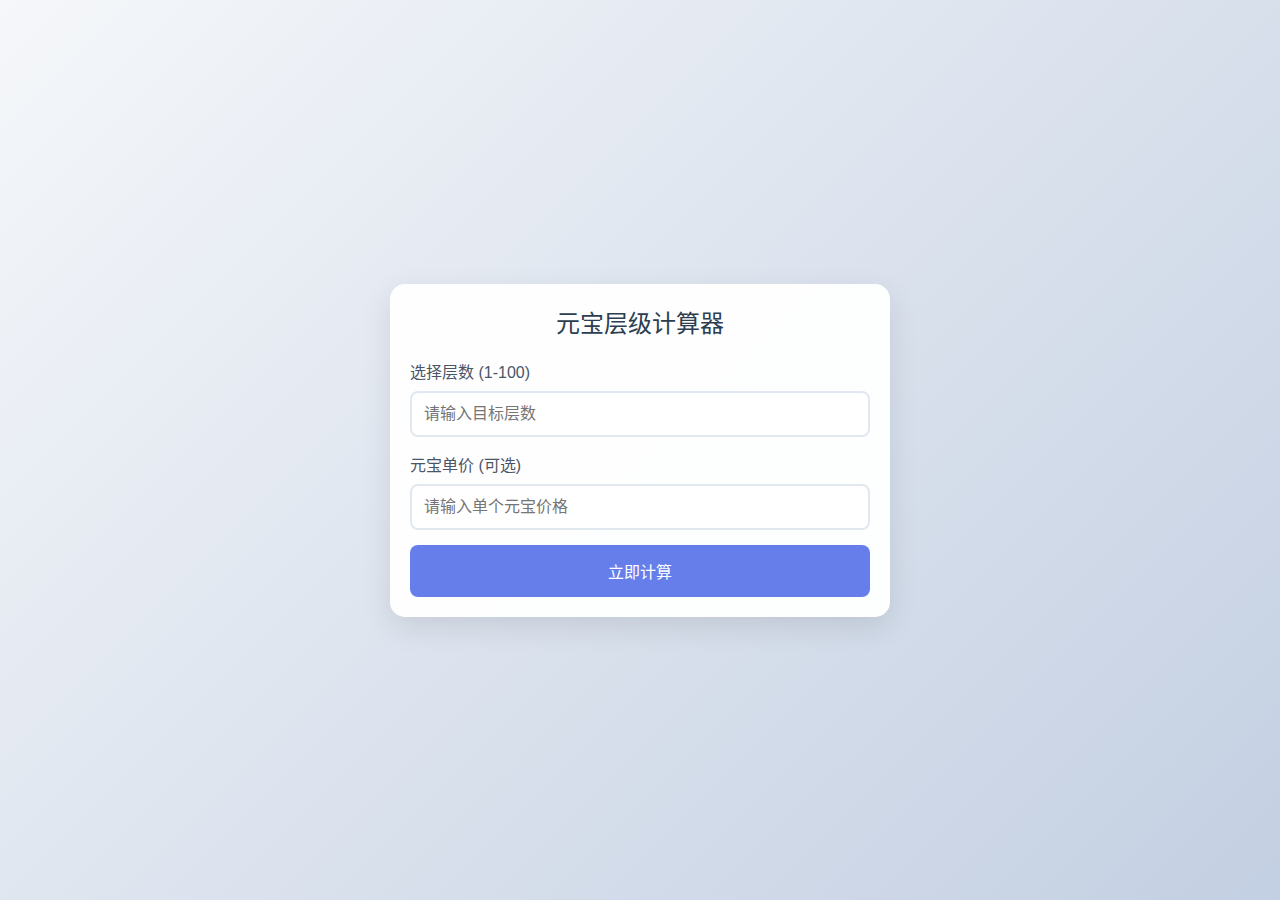
==== Html/kuangChan.html @ aea42758 "增加矿产计算器,更改了网页结构,删除了脚本联系" ====
<!DOCTYPE html>
<html lang="zh-CN">
<head>
    <meta charset="UTF-8">
    <meta name="viewport" content="width=device-width, initial-scale=1.0">
    <title>元宝层级计算器</title>
    <link rel="stylesheet" href="../Css/kuangChang.css?v=1.0">
</head>
<body>
    <div class="container">
        <h1>元宝层级计算器</h1>
        <div class="input-group">
            <label for="floor">选择层数 (1-100)</label>
            <input type="number" id="floor" min="1" max="100" placeholder="请输入目标层数">
        </div>
        <div class="input-group">
            <label for="price">元宝单价 (可选)</label>
            <input type="number" id="price" step="0.01" min="0" placeholder="请输入单个元宝价格">
        </div>
        <button onclick="calculate()">立即计算</button>
        <div class="error" id="error">请输入有效的层数！</div>
        <div id="result"></div>
    </div>

</body>
    <script src="../Js/kuanChang.js?v=1.0"></script>
</html>
---- Css/kuangChang.css ----
/* 基础样式重置 */
* {
    margin: 0;
    padding: 0;
    box-sizing: border-box;
}

body {
    font-family: 'Segoe UI', Tahoma, Geneva, Verdana, sans-serif;
    background: linear-gradient(135deg, #f5f7fa 0%, #c3cfe2 100%);
    min-height: 100vh;
    display: flex;
    justify-content: center;
    align-items: center;
    padding: 20px;
}

.container {
    background: rgba(255, 255, 255, 0.95);
    padding: 20px;
    border-radius: 15px;
    box-shadow: 0 10px 30px rgba(0, 0, 0, 0.1);
    width: 100%;
    max-width: 500px;
}

h1 {
    color: #2c3e50;
    text-align: center;
    margin-bottom: 20px;
    font-size: 24px;
    font-weight: 500;
}

.input-group {
    margin-bottom: 15px;
}

label {
    display: block;
    margin-bottom: 8px;
    color: #4a5568;
    font-size: 16px;
    font-weight: 500;
}

input {
    width: 100%;
    padding: 12px;
    border: 2px solid #e2e8f0;
    border-radius: 8px;
    font-size: 16px;
    transition: border-color 0.3s ease;
}

input:focus {
    outline: none;
    border-color: #667eea;
    box-shadow: 0 0 0 3px rgba(102, 126, 234, 0.1);
}

button {
    width: 100%;
    padding: 14px;
    background: #667eea;
    color: white;
    border: none;
    border-radius: 8px;
    font-size: 16px;
    cursor: pointer;
    transition: all 0.3s ease;
}

button:hover {
    background: #5a67d8;
    transform: translateY(-2px);
}

#result {
    margin-top: 20px;
    padding: 15px;
    background: #f8fafc;
    border-radius: 10px;
    display: none;
}

.result-item {
    padding: 12px;
    margin: 8px 0;
    background: white;
    border-radius: 8px;
    box-shadow: 0 2px 5px rgba(0, 0, 0, 0.05);
    font-size: 14px;
}

.error {
    color: #e53e3e;
    text-align: center;
    margin: 15px 0;
    font-size: 14px;
    display: none;
}

/* 手机端优化 */
@media (max-width: 480px) {
    body {
        padding: 10px;
    }

    .container {
        padding: 15px;
        border-radius: 12px;
    }

    h1 {
        font-size: 22px;
        margin-bottom: 15px;
    }

    input {
        padding: 10px;
        font-size: 14px;
    }

    button {
        padding: 12px;
        font-size: 14px;
    }

    .result-item {
        padding: 10px;
        font-size: 13px;
    }
}
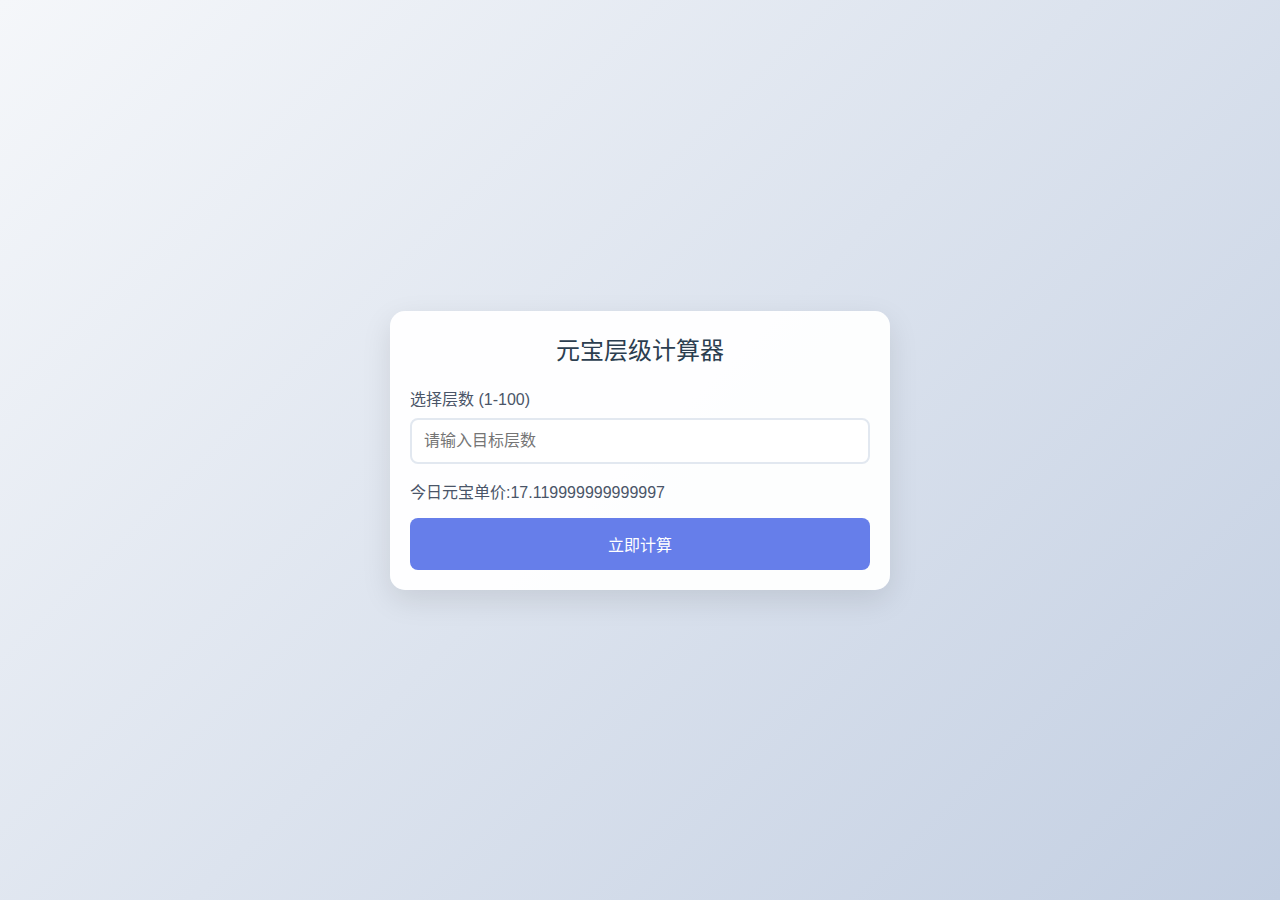
==== commit 8ee09d1a: "更改矿场宝石价格每天固定增加0.03元" ====
--- a/Html/kuangChan.html
+++ b/Html/kuangChan.html
@@ -14,8 +14,8 @@
             <input type="number" id="floor" min="1" max="100" placeholder="请输入目标层数">
         </div>
         <div class="input-group">
-            <label for="price">元宝单价 (可选)</label>
-            <input type="number" id="price" step="0.01" min="0" placeholder="请输入单个元宝价格">
+            <label for="price" id="todayPrice">今日元宝单价</label>
+            <!-- <input type="number" id="price" step="0.01" min="0" placeholder="请输入单个元宝价格"> -->
         </div>
         <button onclick="calculate()">立即计算</button>
         <div class="error" id="error">请输入有效的层数！</div>
